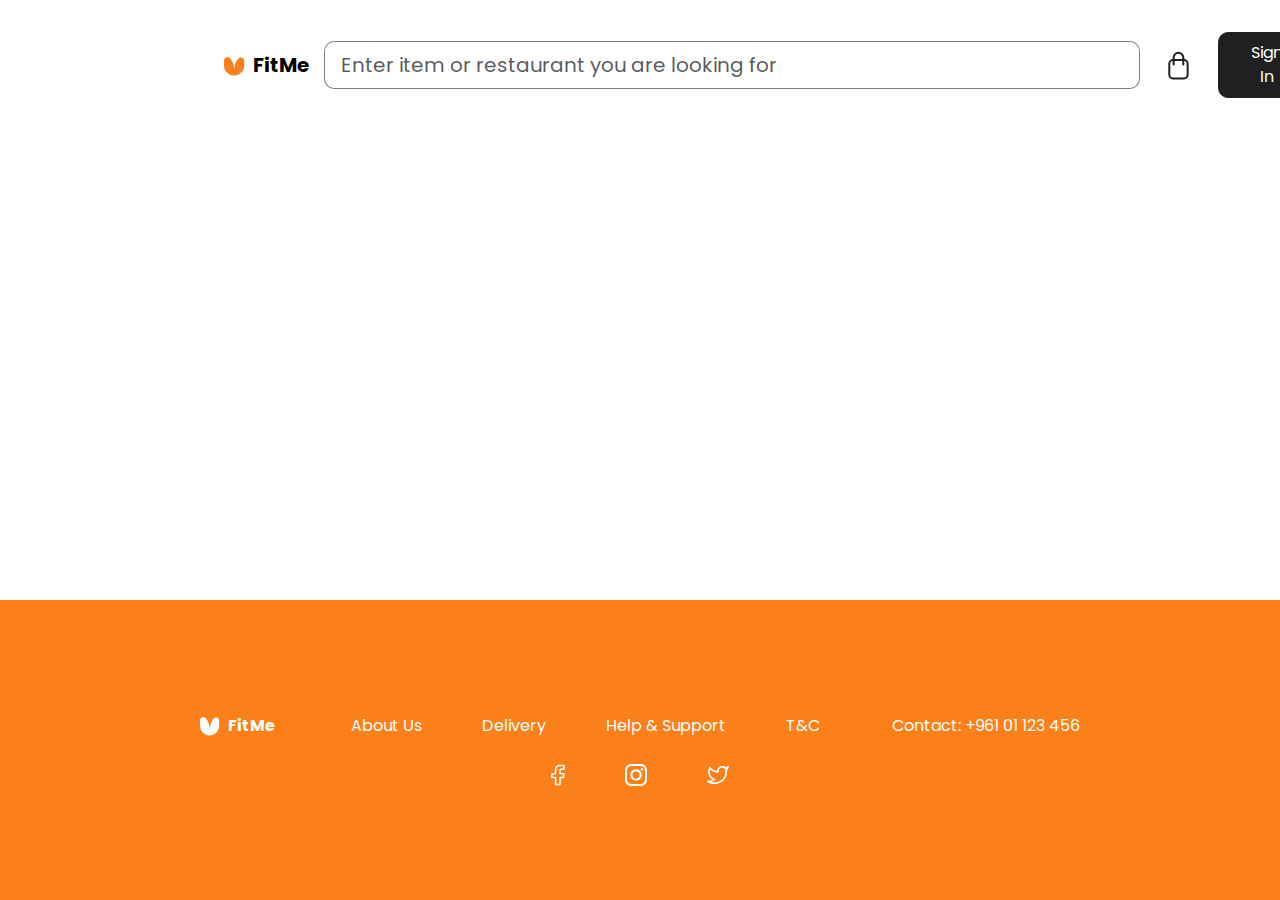
==== checkout.html @ 5ab2658e "homepage done !" ====
<!DOCTYPE html>
<html lang="en">
  <head>
    <meta charset="UTF-8" />
    <meta name="viewport" content="width=device-width, initial-scale=1.0" />
    <link rel="preconnect" href="https://fonts.googleapis.com" />
    <link rel="preconnect" href="https://fonts.gstatic.com" crossorigin />
    <link
      href="https://fonts.googleapis.com/css2?family=Poppins:ital,wght@0,100;0,200;0,300;0,400;0,500;0,600;0,700;0,800;0,900;1,100;1,200;1,300;1,400;1,500;1,600;1,700;1,800;1,900&display=swap"
      rel="stylesheet"
    />

    <link
      href="https://cdn.jsdelivr.net/npm/bootstrap@5.3.3/dist/css/bootstrap.min.css"
      rel="stylesheet"
      integrity="sha384-QWTKZyjpPEjISv5WaRU9OFeRpok6YctnYmDr5pNlyT2bRjXh0JMhjY6hW+ALEwIH"
      crossorigin="anonymous"
    />
    <script
      src="https://cdn.jsdelivr.net/npm/bootstrap@5.3.3/dist/js/bootstrap.bundle.min.js"
      integrity="sha384-YvpcrYf0tY3lHB60NNkmXc5s9fDVZLESaAA55NDzOxhy9GkcIdslK1eN7N6jIeHz"
      crossorigin="anonymous"
    ></script>

    <link
      rel="stylesheet"
      href="https://cdnjs.cloudflare.com/ajax/libs/font-awesome/6.5.2/css/all.min.css"
      integrity="sha512-SnH5WK+bZxgPHs44uWIX+LLJAJ9/2PkPKZ5QiAj6Ta86w+fsb2TkcmfRyVX3pBnMFcV7oQPJkl9QevSCWr3W6A=="
      crossorigin="anonymous"
      referrerpolicy="no-referrer"
    />
    <link rel="stylesheet" href="https://unpkg.com/aos@next/dist/aos.css" />
    <link rel="stylesheet" href="styles/styles.css" />

    <title>Checkout</title>
  </head>
  <body>
    <div class="container mt-4 body-margin">
      <nav class="navbar navbar-expand-lg">
        <div class="container-fluid">
          <a class="navbar-brand fw-bold" href="#"
            ><img src="assets/icons/logo.svg" class="me-2 w-25" />FitMe</a
          >
          <button
            class="navbar-toggler"
            type="button"
            data-bs-toggle="collapse"
            data-bs-target="#navbarSupportedContent"
            aria-controls="navbarSupportedContent"
            aria-expanded="false"
            aria-label="Toggle navigation"
          >
            <span class="navbar-toggler-icon"></span>
          </button>
          <div class="collapse navbar-collapse" id="navbarSupportedContent">
            <div class="me-auto"></div>
            <form class="d-flex" role="search" id="search-form">
              <div class="input-group input-group-lg">
                <input
                  id="search-bar"
                  type="search"
                  class="form-control border-end-0"
                  id="inputGroupFile02"
                  placeholder="Enter item or restaurant you are looking for"
                />
                <button id="" class="input-group-text bg-body border-start-0">
                  <i
                    class="fa-solid fa-magnifying-glass fa-flip-horizontal"
                  ></i>
                </button>
              </div>
            </form>

            <a class="nav-link ms-4 me-4" href="#"
              ><img src="assets/icons/Bag.svg"
            /></a>
            <button type="button" id="signInBtn" class="btn btn-dark px-4 py-2">
              Sign In
            </button>
          </div>
        </div>
      </nav>
    </div>
    <!--Footer Section Start-->
    <footer
      class="d-flex justify-content-center align-items-center flex-wrap align-content-center"
    >
      <div
        class="footer-content body-margin d-flex justify-content-between w-100 flex-wrap"
      >
        <a class="navbar-brand fw-bold" href="#"
          ><img
            src="assets/icons/logo.svg"
            class="me-2 w-25 white-logo"
          />FitMe</a
        >

        <ul class="d-flex list-unstyled justify-content-between p-0 m-0">
          <li>
            <a href="#" class="footer-link">About Us</a>
          </li>
          <li>
            <a href="#" class="footer-link">Delivery</a>
          </li>
          <li>
            <a href="#" class="footer-link">Help & Support</a>
          </li>
          <li>
            <a href="#" class="footer-link">T&C</a>
          </li>
        </ul>
        <a href="tel:01123456" class="footer-link">Contact: +961 01 123 456</a>
      </div>
      <div class="footer-socials">
        <ul class="d-flex list-unstyled p-0 m-0 mt-4">
          <li>
            <a href="#"
              ><img src="assets/icons/fb.svg" alt="Facebook logo"
            /></a>
          </li>
          <li>
            <a href="#"
              ><img src="assets/icons/instagram.svg" alt="instagram logo"
            /></a>
          </li>
          <li>
            <a href="#"
              ><img src="assets/icons/twitter.svg" alt="Twitter logo"
            /></a>
          </li>
        </ul>
      </div>
    </footer>
    <!--Footer Section End-->
    <script src="https://unpkg.com/aos@2.3.1/dist/aos.js"></script>
    <script>
      AOS.init();
    </script>
    <script src="scripts/app.js"></script>
  </body>
</html>
---- styles/styles.css ----
:root {
  --bs-body-font-family: "Poppins", sans-serif;
  --grey-color: #808080;
  --black-color: #202020;
  --orange-color: #fc8019;
  --card-bg: #f8f8f8;
}

* {
  box-sizing: border-box;
}

body {
  min-height: 100vh;
  display: flex;
  flex-direction: column;
}
.spacer {
  flex-grow: 1;
}
.body-margin {
  margin: 0px 200px;
}
#search-form button {
  border-color: var(--grey-color);
  color: var(--grey-color);
  border-radius: 10px;
  border-top-left-radius: 0px;
  border-bottom-left-radius: 0px;
}

#search-bar {
  color: var(--grey-color);
  border-color: var(--grey-color);
  border-radius: 10px;
  border-top-right-radius: 0px;
  border-bottom-right-radius: 0px;
}

#signInBtn {
  border-radius: 10px;
  background-color: #202020;
}

.orange-text {
  color: var(--orange-color);
}

.hero {
  margin-top: 100px;
}

.cities-list {
  padding: 0px;
  margin: 0px;
  display: flex;
  flex-wrap: wrap;
  list-style-type: none;
}
.cities-list li {
  margin-right: 20px;
}

.cities-list li:nth-child(even) {
  color: var(--orange-color);
}

.hero-emoji {
  display: inline-block;
}

.featured {
  margin-top: 100px;
}

.item-card {
  background-color: var(--card-bg);
}

.search {
  margin-top: 130px;
  height: 200px;
  background-color: var(--orange-color);
}

.search #search-bar {
  background-color: transparent;
  border-radius: 10px;
  border: 1px solid white;
}
.search #search-bar::placeholder {
  color: white;
  font-weight: lighter;
  opacity: 1;
}

.search p {
  color: white;
}

.recommended {
  margin-top: 100px;
}

.recommended ul {
}

.recommended ul li {
  display: flex;
  flex-direction: column;
  align-items: center;
}
.recommended ul li div {
  width: 120px;
  height: 120px;
  border-radius: 50%;
  overflow: hidden;
  margin-bottom: 8px;
}
.recommended ul li div img {
  width: 100%;
  height: 100%;
  object-fit: cover;
}

.personal-recommendations {
  margin-top: 100px;
  margin-bottom: 100px;
}

footer {
  margin-top: auto;
  background-color: var(--orange-color);
  color: white;
  height: 300px;
  width: 100%;
}

footer .white-logo {
  filter: brightness(0) saturate(100%) invert(99%) sepia(9%) saturate(2%)
    hue-rotate(307deg) brightness(117%) contrast(100%);
}

footer ul li {
  margin-right: 60px;
}
footer ul li:last-child {
  margin-right: 0px;
}

footer a {
  color: white;
  text-decoration: none;
}
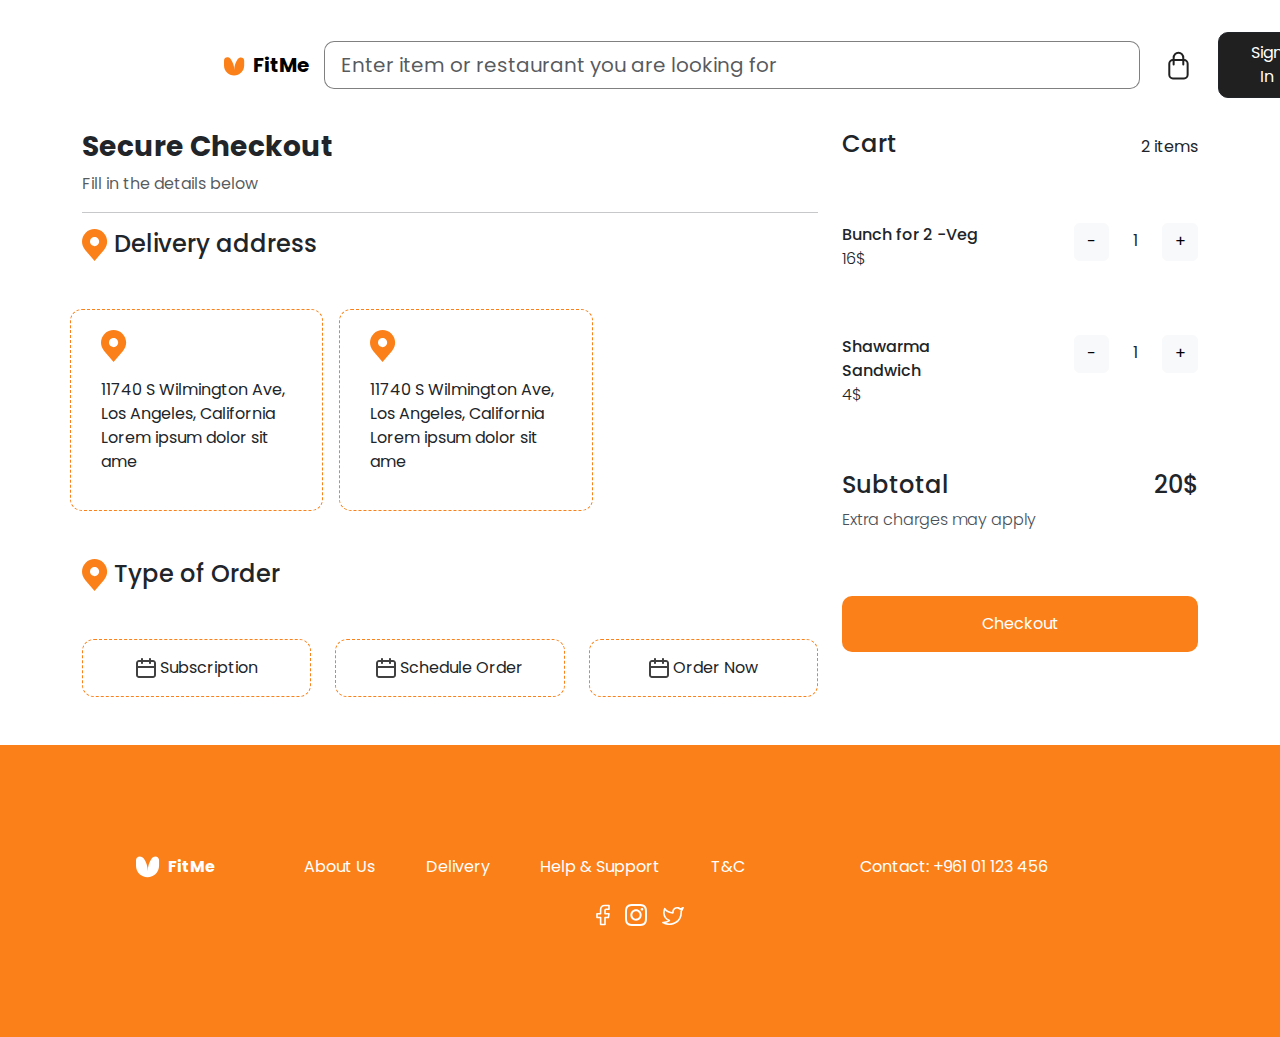
==== commit 93c469a5: "checkout left side" ====
--- a/checkout.html
+++ b/checkout.html
@@ -81,54 +81,194 @@
         </div>
       </nav>
     </div>
+
+    <!--Checkout Header-->
+    <div class="container mt-4">
+      <div class="row">
+        <div class="col-8">
+          <div class="checkout-header">
+            <h3 class="fw-bold">Secure Checkout</h3>
+            <p class="text-muted">Fill in the details below</p>
+          </div>
+          <hr />
+          <h4 class="fw-medium">
+            <img src="assets/icons/location.svg" /> Delivery address
+          </h4>
+          <div class="row my-5">
+            <div class="address-item col-4">
+              <img src="assets/icons/location.svg" alt="" />
+              <p class="fw-normal mt-3">
+                11740 S Wilmington Ave, Los Angeles, California Lorem ipsum
+                dolor sit ame
+              </p>
+            </div>
+            <div class="address-item col-4 ms-3">
+              <img src="assets/icons/location.svg" alt="" />
+              <p class="fw-normal mt-3">
+                11740 S Wilmington Ave, Los Angeles, California Lorem ipsum
+                dolor sit ame
+              </p>
+            </div>
+          </div>
+          <h4 class="fw-medium">
+            <img src="assets/icons/location.svg" /> Type of Order
+          </h4>
+          <div class="row my-5">
+            <div class="col">
+              <div class="order-type-item">
+                <p class="fw-normal mt-3">
+                  <img src="assets/icons/calendar.svg" alt="" /> Subscription
+                </p>
+              </div>
+            </div>
+            <div class="col">
+              <div class="order-type-item">
+                <p class="fw-normal mt-3">
+                  <img src="assets/icons/calendar.svg" alt="" /> Schedule Order
+                </p>
+              </div>
+            </div>
+            <div class="col">
+              <div class="order-type-item">
+                <p class="fw-normal mt-3">
+                  <img src="assets/icons/calendar.svg" alt="" /> Order Now
+                </p>
+              </div>
+            </div>
+          </div>
+        </div>
+        <div class="col-4">
+          <div class="row justify-content-between align-items-baseline">
+            <div class="col-auto">
+              <h4>Cart</h4>
+            </div>
+            <div class="col-auto">
+              <p>2 items</p>
+            </div>
+          </div>
+          <div class="cart-item my-5 row justify-content-between">
+            <div class="col-6">
+              <p class="mb-0 fw-medium">Bunch for 2 -Veg</p>
+              <p class="fs-6 fw-light">16$</p>
+            </div>
+            <div class="col-auto">
+              <div class="row align-items-baseline">
+                <div class="col-auto">
+                  <button class="btn btn-light">-</button>
+                </div>
+                <div class="col-auto">
+                  <p>1</p>
+                </div>
+                <div class="col-auto">
+                  <button class="btn btn-light">+</button>
+                </div>
+              </div>
+            </div>
+          </div>
+          <div class="cart-item my-5 row justify-content-between">
+            <div class="col-6">
+              <p class="mb-0 fw-medium">Shawarma Sandwich</p>
+              <p class="fs-6 fw-light">4$</p>
+            </div>
+            <div class="col-auto">
+              <div class="row align-items-baseline">
+                <div class="col-auto">
+                  <button class="btn btn-light">-</button>
+                </div>
+                <div class="col-auto">
+                  <p>1</p>
+                </div>
+                <div class="col-auto">
+                  <button class="btn btn-light">+</button>
+                </div>
+              </div>
+            </div>
+          </div>
+          <div class="row justify-content-between mt-5">
+            <div class="col-auto">
+              <h4>Subtotal</h4>
+              <p class="text-light-emphasis fw-light">
+                Extra charges may apply
+              </p>
+            </div>
+            <div class="col-auto">
+              <h4>20$</h4>
+            </div>
+          </div>
+          <button class="checkoutBTN btn btn-dark w-100 mt-5 py-3 rounded-">
+            Checkout
+          </button>
+        </div>
+      </div>
+    </div>
+    <!--Checkout Header End-->
     <!--Footer Section Start-->
-    <footer
-      class="d-flex justify-content-center align-items-center flex-wrap align-content-center"
-    >
-      <div
-        class="footer-content body-margin d-flex justify-content-between w-100 flex-wrap"
-      >
-        <a class="navbar-brand fw-bold" href="#"
-          ><img
-            src="assets/icons/logo.svg"
-            class="me-2 w-25 white-logo"
-          />FitMe</a
+    <footer>
+      <div class="container h-100 justify-content-center align-items-center">
+        <div
+          class="footer-content h-100 w-100 d-flex flex-column justify-content-center align-items-center align-content-center"
         >
-
-        <ul class="d-flex list-unstyled justify-content-between p-0 m-0">
-          <li>
-            <a href="#" class="footer-link">About Us</a>
-          </li>
-          <li>
-            <a href="#" class="footer-link">Delivery</a>
-          </li>
-          <li>
-            <a href="#" class="footer-link">Help & Support</a>
-          </li>
-          <li>
-            <a href="#" class="footer-link">T&C</a>
-          </li>
-        </ul>
-        <a href="tel:01123456" class="footer-link">Contact: +961 01 123 456</a>
-      </div>
-      <div class="footer-socials">
-        <ul class="d-flex list-unstyled p-0 m-0 mt-4">
-          <li>
-            <a href="#"
-              ><img src="assets/icons/fb.svg" alt="Facebook logo"
-            /></a>
-          </li>
-          <li>
-            <a href="#"
-              ><img src="assets/icons/instagram.svg" alt="instagram logo"
-            /></a>
-          </li>
-          <li>
-            <a href="#"
-              ><img src="assets/icons/twitter.svg" alt="Twitter logo"
-            /></a>
-          </li>
-        </ul>
+          <div class="row w-100">
+            <div
+              class="col-lg-2 col-12 mb-lg-0 mb-4 d-flex justify-content-center"
+            >
+              <a class="navbar-brand fw-bold" href="#"
+                ><img
+                  src="assets/icons/logo.svg"
+                  class="me-2 white-logo"
+                />FitMe</a
+              >
+            </div>
+            <div class="col-auto"></div>
+            <div class="col-lg-5 col-12 mb-lg-0 mb-4">
+              <ul
+                class="d-flex flex-sm-row flex-column align-items-center list-unstyled justify-content-between p-0 m-0"
+              >
+                <li>
+                  <a href="#" class="footer-link">About Us</a>
+                </li>
+                <li>
+                  <a href="#" class="footer-link">Delivery</a>
+                </li>
+                <li>
+                  <a href="#" class="footer-link">Help & Support</a>
+                </li>
+                <li>
+                  <a href="#" class="footer-link">T&C</a>
+                </li>
+              </ul>
+            </div>
+            <div class="col-auto"></div>
+            <div
+              class="col-lg-3 col-12 d-flex flex-column align-items-lg-end align-items-center"
+            >
+              <a href="tel:01123456" class="footer-link"
+                >Contact: +961 01 123 456</a
+              >
+            </div>
+          </div>
+          <div class="footer-socials">
+            <ul
+              class="d-flex justify-content-between list-unstyled p-0 m-0 mt-4"
+            >
+              <li>
+                <a href="#"
+                  ><img src="assets/icons/fb.svg" alt="Facebook logo"
+                /></a>
+              </li>
+              <li>
+                <a href="#"
+                  ><img src="assets/icons/instagram.svg" alt="instagram logo"
+                /></a>
+              </li>
+              <li>
+                <a href="#"
+                  ><img src="assets/icons/twitter.svg" alt="Twitter logo"
+                /></a>
+              </li>
+            </ul>
+          </div>
+        </div>
       </div>
     </footer>
     <!--Footer Section End-->
--- a/styles/styles.css
+++ b/styles/styles.css
@@ -10,6 +10,56 @@
   box-sizing: border-box;
 }
 
+.debug::before {
+  position: absolute;
+  display: flex;
+  align-items: center;
+  justify-content: center;
+  top: 0;
+  right: 0;
+  z-index: 1;
+  padding: 0.25rem 0.5rem;
+  background: rgba(0, 0, 0, 0.75);
+  color: #fff;
+  border-radius: 0 0 0 0.25rem;
+}
+
+@media (min-width: 0px) {
+  .debug::before {
+    content: "XS";
+  }
+}
+
+@media (min-width: 576px) {
+  .debug::before {
+    content: "SM";
+  }
+}
+
+@media (min-width: 768px) {
+  .debug::before {
+    content: "MD";
+  }
+}
+
+@media (min-width: 992px) {
+  .debug::before {
+    content: "LG";
+  }
+}
+
+@media (min-width: 1200px) {
+  .debug::before {
+    content: "XL";
+  }
+}
+
+@media (min-width: 1400px) {
+  .debug::before {
+    content: "XXL";
+  }
+}
+
 body {
   min-height: 100vh;
   display: flex;
@@ -132,8 +182,9 @@
   margin-top: auto;
   background-color: var(--orange-color);
   color: white;
-  height: 300px;
+  height: fit-content;
   width: 100%;
+  padding: 110px 0px;
 }
 
 footer .white-logo {
@@ -142,7 +193,7 @@
 }
 
 footer ul li {
-  margin-right: 60px;
+  margin-right: 15px;
 }
 footer ul li:last-child {
   margin-right: 0px;
@@ -151,4 +202,134 @@
 footer a {
   color: white;
   text-decoration: none;
-}
+  text-align: right;
+}
+
+.product-header {
+  width: 100%;
+  background-color: var(--black-color);
+}
+
+.product-header-content {
+  color: white;
+}
+.product-img-container img {
+  width: 100%;
+  height: 100%;
+  object-fit: cover;
+}
+
+.product-title {
+  color: white;
+}
+.product-location {
+  color: white;
+  font-size: 16px;
+}
+
+.vertical-divider {
+  width: 1px;
+  height: 55px;
+  background-color: white;
+  color: white;
+  border-radius: 5px;
+}
+.offer-container {
+  border: 1px solid var(--orange-color);
+  border-radius: 12px;
+  border-style: dashed;
+}
+
+.search-dish {
+  bottom: -20px;
+  margin-left: auto;
+}
+.product-cart-divider {
+  width: 1px;
+  height: 100%;
+  margin-left: auto;
+  background-color: var(--black-color);
+  border-radius: 5px;
+}
+.add-to-cart-btn {
+  background-color: white;
+  color: #1ac84b;
+  padding: 10px 20px;
+  border: none;
+  position: absolute;
+  bottom: -20px;
+  left: 50%;
+  transform: translateX(-50%);
+}
+
+.cart {
+  margin: 100px 0px;
+}
+.checkoutBTN {
+  background-color: var(--orange-color);
+  color: white;
+  padding: 10px 20px;
+  border: none;
+  border-radius: 10px;
+}
+
+.sidebar-list li {
+  margin-bottom: 20px;
+}
+
+/* Search View*/
+
+.outline-orange-btn {
+  padding: 10px 20px;
+  border-radius: 10px;
+  border-color: var(--orange-color);
+  font-weight: medium;
+  width: fit-content;
+}
+.outline-orange-btn:hover {
+  background-color: var(--orange-color);
+  border-color: var(--orange-color);
+  color: white;
+}
+
+.view-more-btn {
+  text-decoration: none;
+  color: var(--orange-color);
+  font-weight: medium;
+}
+
+/** Checkout Page */
+
+.address-item {
+  cursor: pointer;
+  padding: 20px 30px;
+  border: 1px dashed var(--orange-color);
+  border-radius: 12px;
+  transition: all 0.3s ease-in-out;
+}
+.address-item:hover {
+  background-color: var(--orange-color);
+  color: white;
+}
+.address-item:hover > img {
+  filter: brightness(0) saturate(100%) invert(99%) sepia(9%) saturate(2%)
+    hue-rotate(307deg) brightness(117%) contrast(100%);
+}
+
+.order-type-item {
+  text-align: center;
+  cursor: pointer;
+  border: 1px dashed var(--orange-color);
+  border-radius: 12px;
+  transition: all 0.3s ease-in-out;
+}
+
+.order-type-item:hover {
+  background-color: var(--orange-color);
+  color: white;
+}
+
+.order-type-item:hover > p > img {
+  filter: brightness(0) saturate(100%) invert(99%) sepia(9%) saturate(2%)
+    hue-rotate(307deg) brightness(117%) contrast(100%);
+}
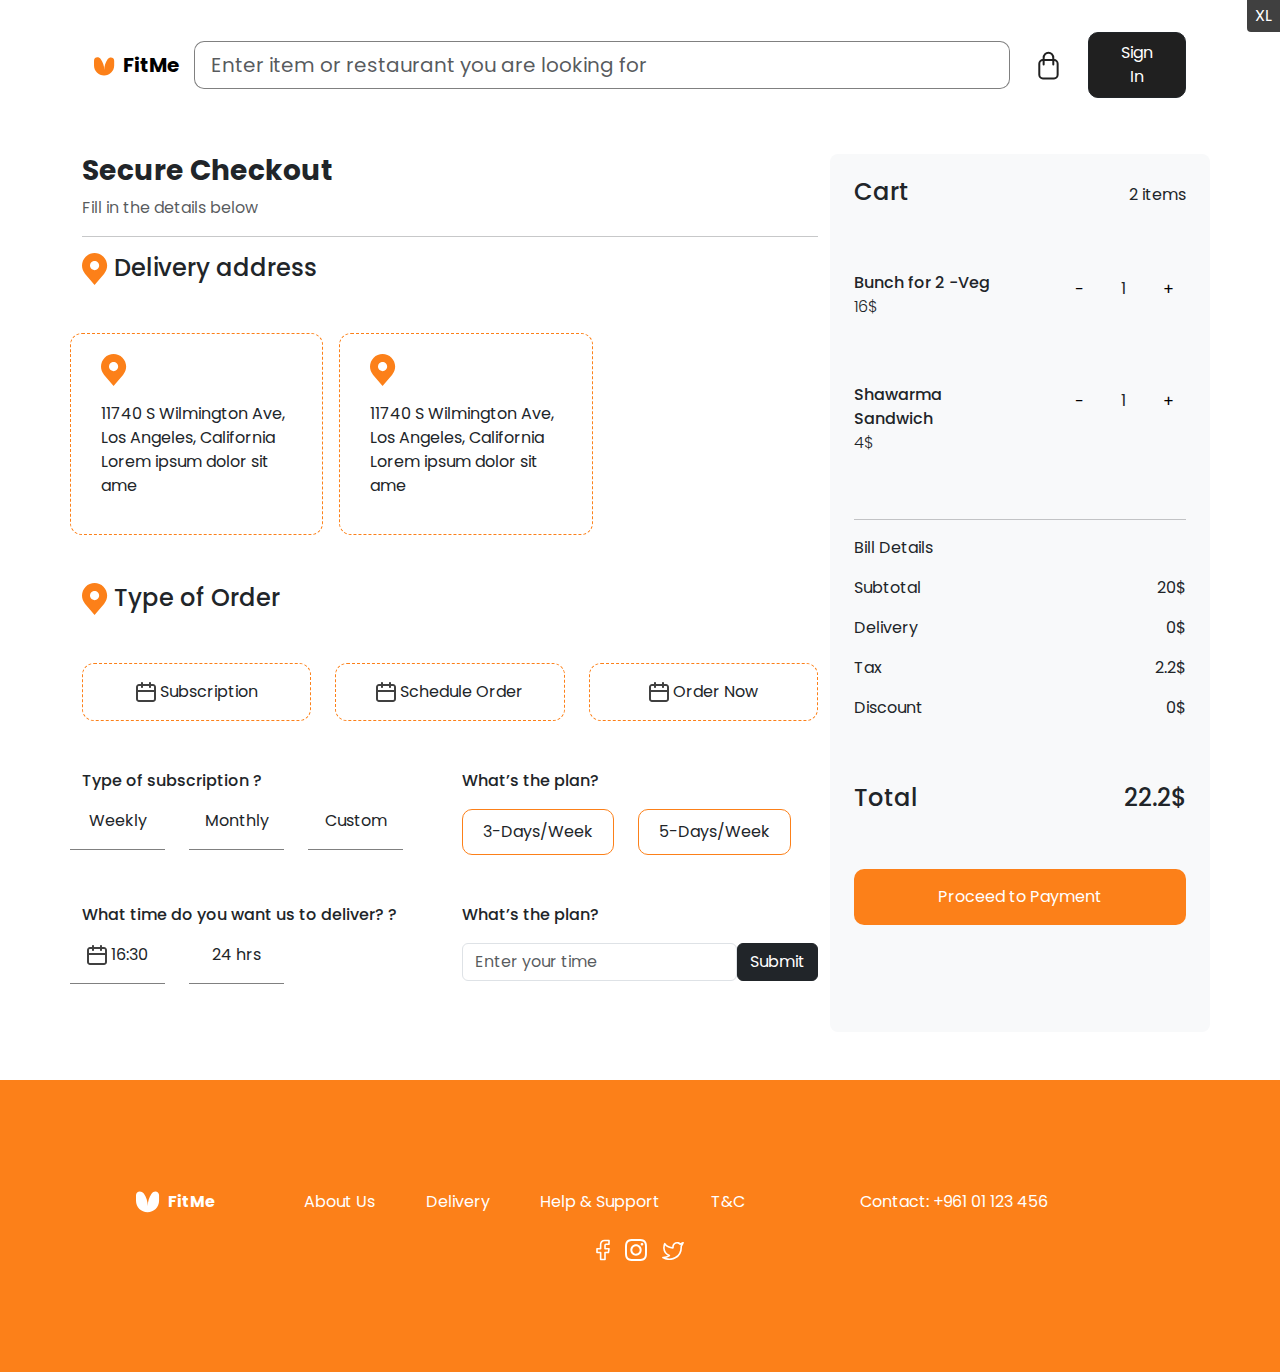
==== commit 50f46ff7: "finished pages" ====
--- a/checkout.html
+++ b/checkout.html
@@ -34,8 +34,8 @@
 
     <title>Checkout</title>
   </head>
-  <body>
-    <div class="container mt-4 body-margin">
+  <body class="debug">
+    <div class="container mt-4">
       <nav class="navbar navbar-expand-lg">
         <div class="container-fluid">
           <a class="navbar-brand fw-bold" href="#"
@@ -83,9 +83,9 @@
     </div>
 
     <!--Checkout Header-->
-    <div class="container mt-4">
+    <div class="container my-5">
       <div class="row">
-        <div class="col-8">
+        <div class="col-xl-8 col-12">
           <div class="checkout-header">
             <h3 class="fw-bold">Secure Checkout</h3>
             <p class="text-muted">Fill in the details below</p>
@@ -136,8 +136,70 @@
               </div>
             </div>
           </div>
+          <div class="row mb-5">
+            <div class="col-6">
+              <p class="fw-medium">Type of subscription ?</p>
+              <div class="row">
+                <div class="sub-item col-3">
+                  <p>Weekly</p>
+                </div>
+                <div class="col-auto"></div>
+                <div class="sub-item col-3">
+                  <p>Monthly</p>
+                </div>
+                <div class="col-auto"></div>
+                <div class="sub-item col-3">
+                  <p>Custom</p>
+                </div>
+              </div>
+            </div>
+            <div class="col-6">
+              <p class="fw-medium">What’s the plan?</p>
+              <div class="row">
+                <div class="col-auto">
+                  <button class="outline-orange-btn btn btn-outline-dark">
+                    3-Days/Week
+                  </button>
+                </div>
+                <div class="col-auto">
+                  <button class="outline-orange-btn btn btn-outline-dark">
+                    5-Days/Week
+                  </button>
+                </div>
+              </div>
+            </div>
+          </div>
+          <div class="row mb-5">
+            <div class="col-6">
+              <p class="fw-medium">What time do you want us to deliver? ?</p>
+              <div class="row">
+                <div class="time-item col-3">
+                  <p><img src="assets/icons/calendar.svg" /> 16:30</p>
+                </div>
+                <div class="col-auto"></div>
+                <div class="time-item col-3">
+                  <p>24 hrs</p>
+                </div>
+                <div class="col-auto"></div>
+              </div>
+            </div>
+            <div class="col-6">
+              <p class="fw-medium">What’s the plan?</p>
+              <div class="row">
+                <div class="col-auto">
+                  <form action="" class="d-flex">
+                    <input
+                      type="text"
+                      class="form-control"
+                      placeholder="Enter your time"
+                    />
+                    <button class="btn btn-dark">Submit</button>
+                </div>
+              </div>
+            </div>
+          </div>
         </div>
-        <div class="col-4">
+        <div class="col-xl-4 col-12 p-4 rounded-3 bg-light">
           <div class="row justify-content-between align-items-baseline">
             <div class="col-auto">
               <h4>Cart</h4>
@@ -184,19 +246,50 @@
               </div>
             </div>
           </div>
+          <hr />
+          <p class="">Bill Details</p>
+          <div class="row justify-content-between">
+            <div class="col-auto">
+              <p>Subtotal</p>
+            </div>
+            <div class="col-auto">
+              <p>20$</p>
+            </div>
+          </div>
+          <div class="row justify-content-between">
+            <div class="col-auto">
+              <p>Delivery</p>
+            </div>
+            <div class="col-auto">
+              <p>0$</p>
+            </div>
+          </div>
+          <div class="row justify-content-between">
+            <div class="col-auto">
+              <p>Tax</p>
+            </div>
+            <div class="col-auto">
+              <p>2.2$</p>
+            </div>
+            </div> 
+          <div class="row justify-content-between">
+            <div class="col-auto">
+              <p>Discount</p>
+            </div>
+            <div class="col-auto">
+              <p>0$</p>
+            </div>
+            </div>  
           <div class="row justify-content-between mt-5">
             <div class="col-auto">
-              <h4>Subtotal</h4>
-              <p class="text-light-emphasis fw-light">
-                Extra charges may apply
-              </p>
-            </div>
-            <div class="col-auto">
-              <h4>20$</h4>
+              <h4>Total</h4>
+            </div>
+            <div class="col-auto">
+              <h4>22.2$</h4>
             </div>
           </div>
           <button class="checkoutBTN btn btn-dark w-100 mt-5 py-3 rounded-">
-            Checkout
+            Proceed to Payment
           </button>
         </div>
       </div>
--- a/styles/styles.css
+++ b/styles/styles.css
@@ -333,3 +333,52 @@
   filter: brightness(0) saturate(100%) invert(99%) sepia(9%) saturate(2%)
     hue-rotate(307deg) brightness(117%) contrast(100%);
 }
+
+.sub-item {
+  border-bottom: 1px solid var(--grey-color);
+  text-align: center;
+  cursor: pointer;
+  transition: all 0.2s ease-in-out;
+}
+
+.sub-item:hover {
+  color: var(--orange-color);
+  border-bottom: 1px solid var(--orange-color);
+}
+
+.time-item {
+  border-bottom: 1px solid var(--grey-color);
+  text-align: center;
+  cursor: pointer;
+  transition: all 0.2s ease-in-out;
+}
+
+.time-item:hover {
+  color: var(--orange-color);
+  border-bottom: 1px solid var(--orange-color);
+}
+.time-item:hover > p > img {
+  filter: brightness(0) saturate(100%) invert(55%) sepia(76%) saturate(1260%)
+    hue-rotate(345deg) brightness(97%) contrast(105%);
+}
+
+.swiper {
+  width: 100%;
+  height: 100%;
+}
+
+.swiper-slide {
+  text-align: center;
+  font-size: 18px;
+  background: #fff;
+  display: flex;
+  justify-content: center;
+  align-items: center;
+}
+
+.swiper-slide img {
+  display: block;
+  width: 100%;
+  height: 100%;
+  object-fit: cover;
+}
